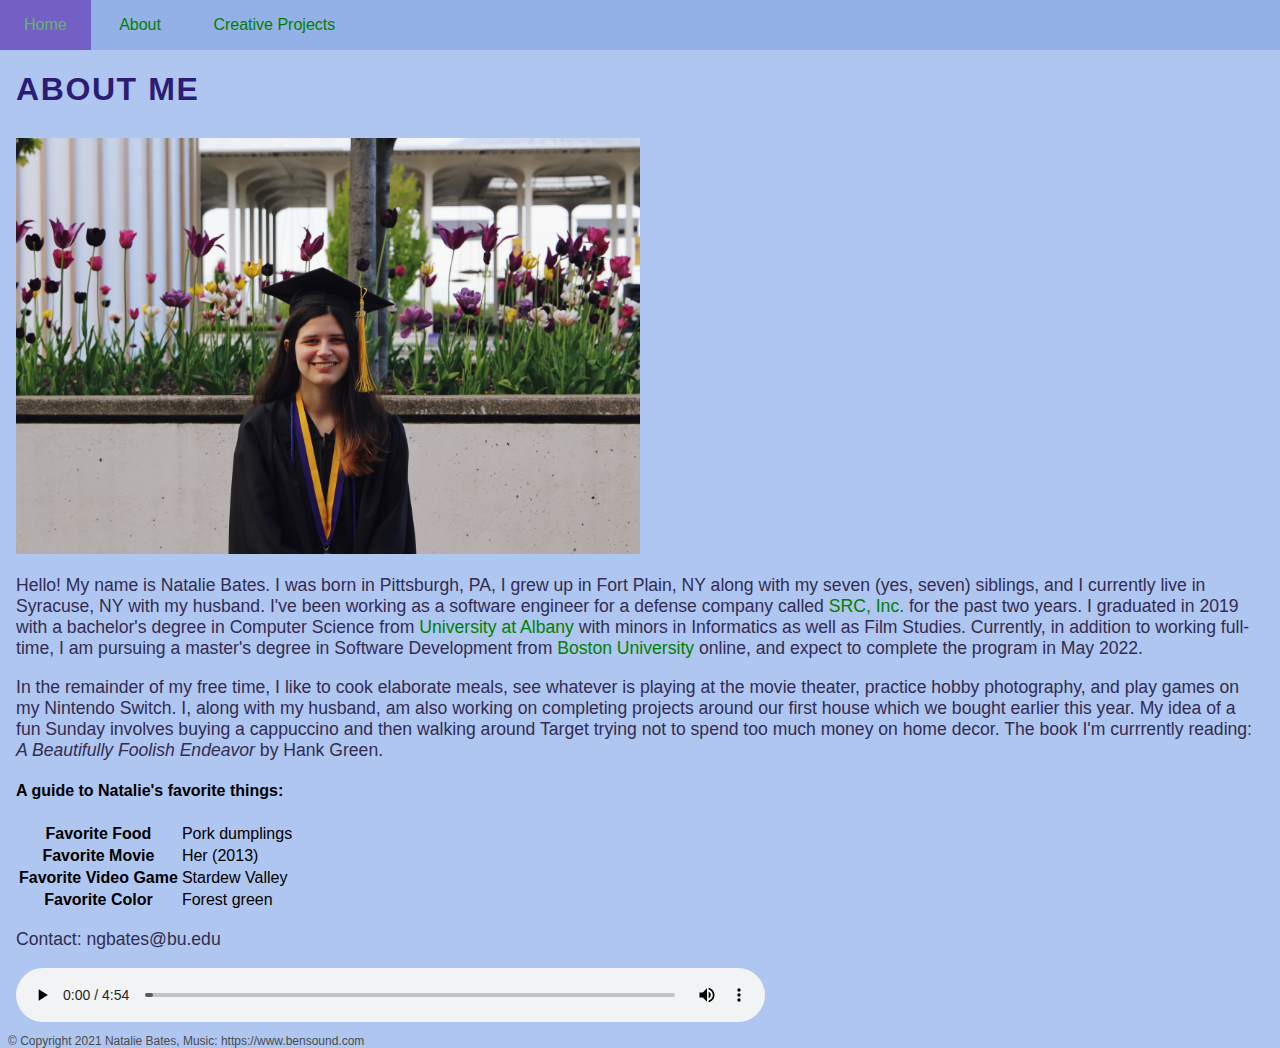
==== about.html @ c593f438 "Established baseline website with index, about, and creative projects pages with CSS." ====
<!doctype html>
<html lang="en">
  <head>
    <meta http-equiv="Content-Type" content="text/html; charset=UTF-8">
    <link rel="stylesheet" href="css/style.css">
    <title>About Me | Natalie Bates</title>
  </head>
  <body>
    <header>
      <!-- Navigational menu used on all pages -->
      <nav>
        <ul class="mainMenu">
          <li class="mainMenuItem"><a href="index.html">Home</a></li>
          <li class="mainMenuItem"><a href="about.html">About</a></li>
          <li class="mainMenuItem"><a href="projects.html">Creative Projects</a></li>
        </ul>
      </nav>

      <h1>About Me</h1>

    </header>
    <main>
      <img id="about-image" src="images/graduation.JPG" alt="Natalie wearing a graduation cap and gown">

      <!-- Biography -->
      <p>
          Hello!
          My name is Natalie Bates. I was born in Pittsburgh, PA, I grew up in Fort Plain, NY along with my seven 
          (yes, seven) siblings, and I currently live in Syracuse, NY with my husband. I've been working as a software engineer 
          for a defense company called <a href="https://srcinc.com/" target="_blank">SRC, Inc.</a> for the past two years. I graduated in 
          2019 with a bachelor's degree in Computer Science from <a href="https://www.albany.edu/" target="_blank">University at Albany</a> 
          with minors in Informatics as well as Film Studies. Currently, in addition to working full-time, I am pursuing a 
          master's degree in Software Development from <a href="https://www.bu.edu/" target="_blank">Boston University</a> online, and expect 
          to complete the program in May 2022.
      </p>
      <p>
          In the remainder of my free time, I like to cook elaborate meals, see whatever is playing at the movie theater, 
          practice hobby photography, and play games on my Nintendo Switch. I, along with my husband, am also working 
          on completing projects around our first house which we bought earlier this year. My idea of a fun Sunday involves 
          buying a cappuccino and then walking around Target trying not to spend too much money on home decor. The book 
          I'm currrently reading: <i>A Beautifully Foolish Endeavor</i> by Hank Green.
      </p>

      <h4>A guide to Natalie's favorite things:</h4>      
      <table>
        <tr>
          <th>Favorite Food</th>
          <td>Pork dumplings</td>
        </tr>
        <tr>
          <th>Favorite Movie</th>
          <td>Her (2013)</td>
        </tr>
        <tr>
          <th>Favorite Video Game</th>
          <td>Stardew Valley</td>
        </tr>
        <tr>
          <th>Favorite Color</th>
          <td>Forest green</td>
        </tr>
      </table>

      <p>Contact: ngbates@bu.edu</p>

      <audio controls>
        <!-- Music: https://www.bensound.com -->
        <source src="music/bensound-tomorrow.mp3" type="audio/mpeg">
      </audio>

    </main>
    <footer>
      © Copyright 2021 Natalie Bates, Music: https://www.bensound.com
    </footer>
  </body>
</html>
---- css/style.css ----
:root {
  /* Main colors */
  --link: green;
  --link-highlight: rgb(105, 180, 105);
  --background: rgb(175, 198, 240);
  --nav-bar: rgb(147, 177, 231);
  --nav-bar-highlight: rgb(114, 96, 196);
  --main-text: rgb(51, 44, 80);
}

/* General component styling */
body {
  background-color: var(--background);
  font-family:'Franklin Gothic Medium', 'Arial Narrow', Arial, sans-serif;
}

h1 {
  text-transform: uppercase;
  letter-spacing: 0.1rem;
  color: rgb(44, 28, 116);
  margin-left: 1rem;
}

h2 {
  letter-spacing: 0.2rem;
}

h3 {
  text-decoration-line: underline;
  text-decoration-style: dotted;
}

a {
  text-decoration: none;
  color: var(--link);
}

a:hover {
  color: var(--link-highlight);
}

p {
  font-size: 1.1rem;
  color:var(--main-text);
}

main {
  padding: 0.5rem;
}

footer {
  font-size: 0.75rem;
  display: block;
  position: absolute;
  color: rgb(75, 75, 75);
}

/* Main menu / navigation styling */
header {
  margin: -0.5rem;
  padding-bottom: 0.5rem;
}

nav {
  background-color: var(--nav-bar);
  padding-top: 0rem;
  padding-bottom: 0rem;
}

.mainMenu {
  list-style-type: none;
  overflow: hidden;
  padding: 1rem;
  padding-left: 0rem;
  margin: 0;
}

.mainMenuItem {
  display: inline;
}

.mainMenuItem a {
  font-size: 1rem;
  padding: 1.5rem;
}

.mainMenuItem a:hover {
  background-color:var(--nav-bar-highlight);
  color: var(--link-highlight);
}

/* Media styling */
audio {
  width: 60%;
}

iframe {
  border: 1rem solid var(--nav-bar);
}

.gallery {
  width: 33%;
}

#village-symphony-video {
  width: 600px;
  height: 338px;
}

#about-image, #home-image {
  width: 50%;
}

/* Adjustments for small screen sizes */
@media (max-width: 500px) {

  /* Allow menu items to stack */
  .mainMenuItem {
    display: flex;
  }

  /* Increase some text size */
  .mainMenuItem a, p {
    font-size: 1.3rem;
  }

  /* Allow most media to essentially fill the smaller screen */
  img, .gallery, #village-symphony-video, #about-image, #home-image {
    width: 92%;
  }

}
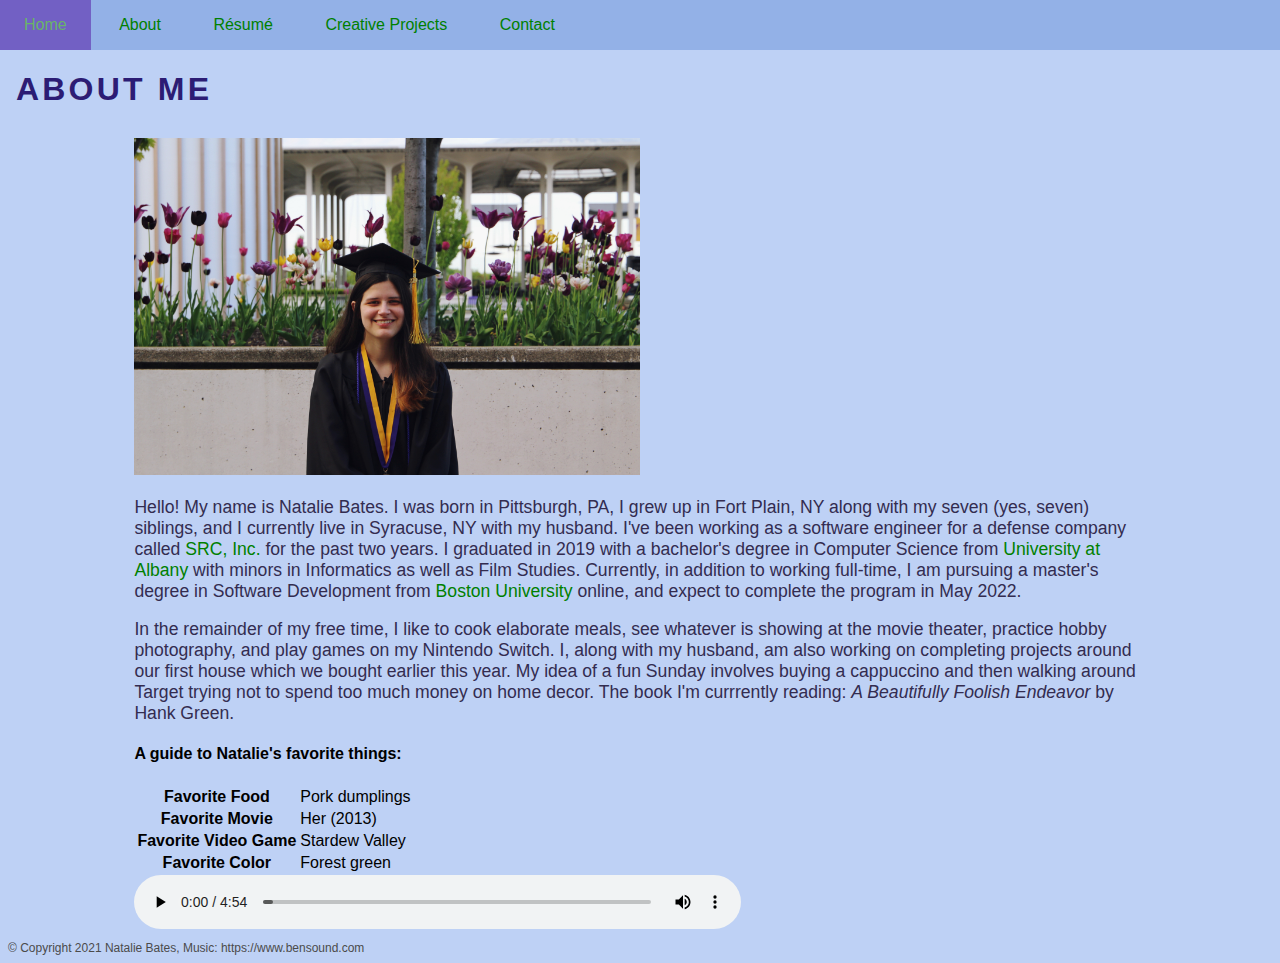
==== commit a3007a3e: "First pass at portfolio website" ====
--- a/about.html
+++ b/about.html
@@ -3,6 +3,7 @@
   <head>
     <meta http-equiv="Content-Type" content="text/html; charset=UTF-8">
     <link rel="stylesheet" href="css/style.css">
+    <link rel="icon" href="images/favicon.png">
     <title>About Me | Natalie Bates</title>
   </head>
   <body>
@@ -12,7 +13,9 @@
         <ul class="mainMenu">
           <li class="mainMenuItem"><a href="index.html">Home</a></li>
           <li class="mainMenuItem"><a href="about.html">About</a></li>
+          <li class="mainMenuItem"><a href="resume.html">Résumé</a></li>
           <li class="mainMenuItem"><a href="projects.html">Creative Projects</a></li>
+          <li class="mainMenuItem"><a href="contact.html">Contact</a></li>
         </ul>
       </nav>
 
@@ -34,7 +37,7 @@
           to complete the program in May 2022.
       </p>
       <p>
-          In the remainder of my free time, I like to cook elaborate meals, see whatever is playing at the movie theater, 
+          In the remainder of my free time, I like to cook elaborate meals, see whatever is showing at the movie theater, 
           practice hobby photography, and play games on my Nintendo Switch. I, along with my husband, am also working 
           on completing projects around our first house which we bought earlier this year. My idea of a fun Sunday involves 
           buying a cappuccino and then walking around Target trying not to spend too much money on home decor. The book 
@@ -61,8 +64,6 @@
         </tr>
       </table>
 
-      <p>Contact: ngbates@bu.edu</p>
-
       <audio controls>
         <!-- Music: https://www.bensound.com -->
         <source src="music/bensound-tomorrow.mp3" type="audio/mpeg">
--- a/css/style.css
+++ b/css/style.css
@@ -2,7 +2,7 @@
   /* Main colors */
   --link: green;
   --link-highlight: rgb(105, 180, 105);
-  --background: rgb(175, 198, 240);
+  --background: rgb(190, 209, 245);
   --nav-bar: rgb(147, 177, 231);
   --nav-bar-highlight: rgb(114, 96, 196);
   --main-text: rgb(51, 44, 80);
@@ -16,7 +16,7 @@
 
 h1 {
   text-transform: uppercase;
-  letter-spacing: 0.1rem;
+  letter-spacing: 0.2rem;
   color: rgb(44, 28, 116);
   margin-left: 1rem;
 }
@@ -46,13 +46,16 @@
 
 main {
   padding: 0.5rem;
+  margin-right: auto;
+  margin-left: auto;
+  width: 80%;
 }
 
 footer {
   font-size: 0.75rem;
-  display: block;
-  position: absolute;
   color: rgb(75, 75, 75);
+  position: relative;
+  bottom: 0;
 }
 
 /* Main menu / navigation styling */
@@ -96,6 +99,9 @@
 
 iframe {
   border: 1rem solid var(--nav-bar);
+  display: block;
+  margin: auto;
+  width: 80%;
 }
 
 .gallery {
@@ -109,6 +115,11 @@
 
 #about-image, #home-image {
   width: 50%;
+}
+
+#resume {
+  width: 54rem;
+  height: 72rem;
 }
 
 /* Adjustments for small screen sizes */
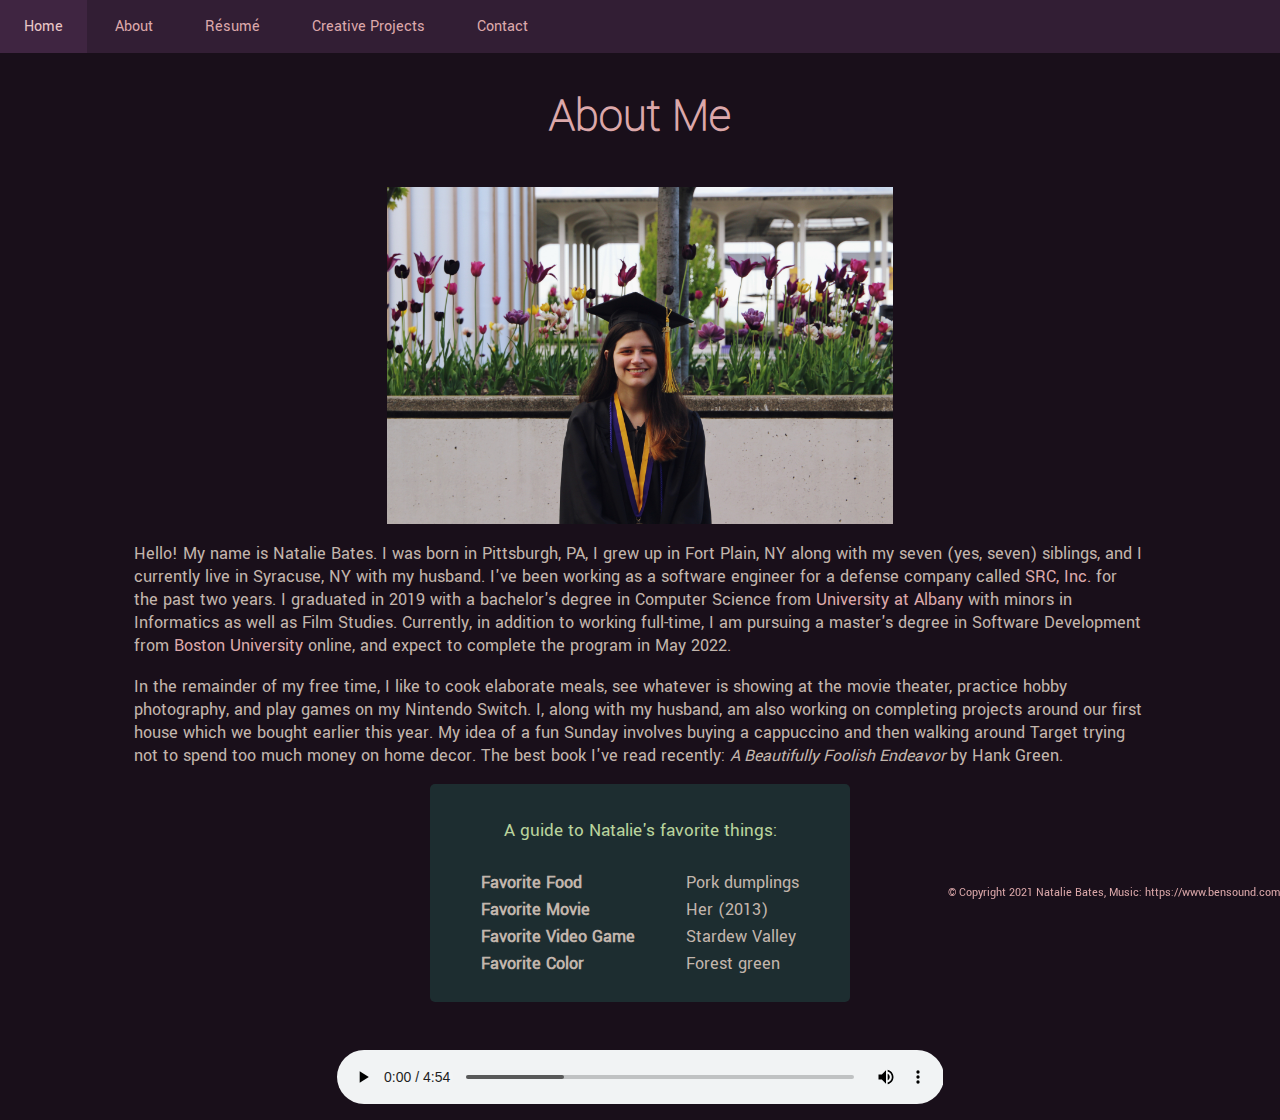
==== commit 90d1b82c: "Fixed up form validation, reorganized css file, small other wording changes." ====
--- a/about.html
+++ b/about.html
@@ -40,29 +40,31 @@
           In the remainder of my free time, I like to cook elaborate meals, see whatever is showing at the movie theater, 
           practice hobby photography, and play games on my Nintendo Switch. I, along with my husband, am also working 
           on completing projects around our first house which we bought earlier this year. My idea of a fun Sunday involves 
-          buying a cappuccino and then walking around Target trying not to spend too much money on home decor. The book 
-          I'm currrently reading: <i>A Beautifully Foolish Endeavor</i> by Hank Green.
+          buying a cappuccino and then walking around Target trying not to spend too much money on home decor. The best book 
+          I've read recently: <i>A Beautifully Foolish Endeavor</i> by Hank Green.
       </p>
 
-      <h4>A guide to Natalie's favorite things:</h4>      
-      <table>
-        <tr>
-          <th>Favorite Food</th>
-          <td>Pork dumplings</td>
-        </tr>
-        <tr>
-          <th>Favorite Movie</th>
-          <td>Her (2013)</td>
-        </tr>
-        <tr>
-          <th>Favorite Video Game</th>
-          <td>Stardew Valley</td>
-        </tr>
-        <tr>
-          <th>Favorite Color</th>
-          <td>Forest green</td>
-        </tr>
-      </table>
+      <div class="card" id="about-card">
+        <h4>A guide to Natalie's favorite things:</h4>      
+        <table>
+          <tr>
+            <th>Favorite Food</th>
+            <td>Pork dumplings</td>
+          </tr>
+          <tr>
+            <th>Favorite Movie</th>
+            <td>Her (2013)</td>
+          </tr>
+          <tr>
+            <th>Favorite Video Game</th>
+            <td>Stardew Valley</td>
+          </tr>
+          <tr>
+            <th>Favorite Color</th>
+            <td>Forest green</td>
+          </tr>
+        </table>
+      </div>
 
       <audio controls>
         <!-- Music: https://www.bensound.com -->
--- a/css/style.css
+++ b/css/style.css
@@ -1,33 +1,59 @@
 :root {
   /* Main colors */
-  --link: green;
-  --link-highlight: rgb(105, 180, 105);
-  --background: rgb(190, 209, 245);
-  --nav-bar: rgb(147, 177, 231);
-  --nav-bar-highlight: rgb(114, 96, 196);
-  --main-text: rgb(51, 44, 80);
+  --link: #DCA8AA;
+  --link-highlight: #E8C5C6;
+  --background: #190F1A;
+  --card-color: #1e3233e0;
+  --nav-bar: #321E34;
+  --nav-bar-highlight: #3F2541;
+  --main-text: #C2B5AC;
+  --secondary-text: #B9D39C;
+  --button: #CB7C80;
+  --button-hover: #D6999C;
+  --button-active: #E2B6B8;
+}
+
+/* Imported fonts */
+@font-face {
+  font-family: "Rosario";
+  src: url("../fonts/Rosario/Rosario-Italic-VariableFont_wght.ttf");
+}
+
+@font-face {
+  font-family: "Yantramanav";
+  src: url("../fonts/Yantramanav/Yantramanav-Regular.ttf")
+}
+
+@font-face {
+  font-family: "Yantramanav-Thin";
+  src: url("../fonts/Yantramanav/Yantramanav-Thin.ttf")
 }
 
 /* General component styling */
 body {
   background-color: var(--background);
-  font-family:'Franklin Gothic Medium', 'Arial Narrow', Arial, sans-serif;
+  font-family:'Yantramanav', 'Franklin Gothic Medium', 'Arial Narrow', Arial, sans-serif;
 }
 
 h1 {
-  text-transform: uppercase;
-  letter-spacing: 0.2rem;
-  color: rgb(44, 28, 116);
-  margin-left: 1rem;
+  text-align: center;
+  font-size: 3rem;
+  color: var(--link);
+  font-family: 'Yantramanav-Thin';
+}
+
+h2, h3, h4 {
+  color: var(--secondary-text);
 }
 
 h2 {
   letter-spacing: 0.2rem;
-}
-
-h3 {
-  text-decoration-line: underline;
-  text-decoration-style: dotted;
+  font-family: 'Rosario';
+}
+
+h4 {
+  font-weight: lighter;
+  font-size: 1.2rem;
 }
 
 a {
@@ -39,7 +65,7 @@
   color: var(--link-highlight);
 }
 
-p {
+p, label.text, table {
   font-size: 1.1rem;
   color:var(--main-text);
 }
@@ -53,9 +79,42 @@
 
 footer {
   font-size: 0.75rem;
-  color: rgb(75, 75, 75);
-  position: relative;
+  color: var(--link);
+  position: fixed;
+  right: 0;
   bottom: 0;
+}
+
+.card {
+  background-color: var(--card-color);
+  padding-right: 3rem;
+  padding-left: 3rem;
+  padding-top: 0.5rem;
+  padding-bottom: 1.5rem;
+  border-radius: 5px;
+}
+
+/* Home page styling */
+#home-header {
+  background-color: var(--nav-bar);
+  margin-left: auto;
+  margin-right: auto;
+  width: fit-content;
+  padding-right: 2rem;
+  padding-left: 2rem;
+  padding-top: 1rem;
+  padding-bottom: 1rem;
+  border-radius: 5px;
+}
+
+#home-body {
+  background-image: url('../images/last_week_at_ualbany.jpg');
+  background-size: cover;
+  background-repeat: no-repeat;
+}
+
+#home-content {
+  display: inline-block;
 }
 
 /* Main menu / navigation styling */
@@ -76,6 +135,7 @@
   padding: 1rem;
   padding-left: 0rem;
   margin: 0;
+  align-items: center;
 }
 
 .mainMenuItem {
@@ -88,17 +148,46 @@
 }
 
 .mainMenuItem a:hover {
-  background-color:var(--nav-bar-highlight);
+  background-color: var(--nav-bar-highlight);
   color: var(--link-highlight);
 }
 
-/* Media styling */
+/* About page styling */
+#about-image {
+  display: block;
+  margin-right: auto;
+  margin-left: auto;
+  width: 50%;
+}
+
+#about-card {
+  text-align: center;
+  width: fit-content;
+  margin-left: auto;
+  margin-right: auto;
+}
+
+table {
+  display: inline;
+  text-align: left;
+}
+
+th {
+  padding-right: 3rem;
+}
+
 audio {
+  display: block;
+  margin-right: auto;
+  margin-left: auto;
+  margin-top: 3rem;
   width: 60%;
 }
 
+/* Creative Projects page styling */
 iframe {
   border: 1rem solid var(--nav-bar);
+  border-radius: 5px;
   display: block;
   margin: auto;
   width: 80%;
@@ -106,6 +195,7 @@
 
 .gallery {
   width: 33%;
+  height: auto;
 }
 
 #village-symphony-video {
@@ -113,13 +203,66 @@
   height: 338px;
 }
 
-#about-image, #home-image {
-  width: 50%;
-}
-
+
+/* Resume page styling */
 #resume {
   width: 54rem;
   height: 72rem;
+}
+
+/* Contact page styling */
+#contactPage {
+  display: flex;
+}
+
+#contactPageText {
+  padding-right: 2rem;
+}
+
+#contactFormDiv {
+  margin-left: auto;
+  text-align: center;
+}
+
+#submissionMessage {
+  display: none;
+}
+
+#contactForm {
+  display: inline-block;
+  text-align: right;
+}
+
+#submitFormButton {
+  display: block;
+  margin-right: auto;
+  margin-left: auto;
+  margin-top: 1.5rem;
+  margin-bottom: 0.5rem;
+  padding-top: 1rem;
+  padding-bottom: 1rem;
+  padding-right: 1.5rem;
+  padding-left: 1.5rem;
+  font-size: 1rem;
+  font-weight: bold;
+  color: var(--background);
+  background-color: var(--button);
+  border: none;
+  border-radius: 3px;
+}
+
+#submitFormButton:hover {
+  background-color: var(--button-hover);
+}
+
+#submitFormButton:active {
+  background-color: var(--button-active);
+}
+
+#contactFormErrorMessage {
+  color: rgb(245, 78, 78);
+  font-size: 0.8rem;
+  font-weight: bold;
 }
 
 /* Adjustments for small screen sizes */
@@ -136,7 +279,7 @@
   }
 
   /* Allow most media to essentially fill the smaller screen */
-  img, .gallery, #village-symphony-video, #about-image, #home-image {
+  img, .gallery, #village-symphony-video, #about-image {
     width: 92%;
   }
 
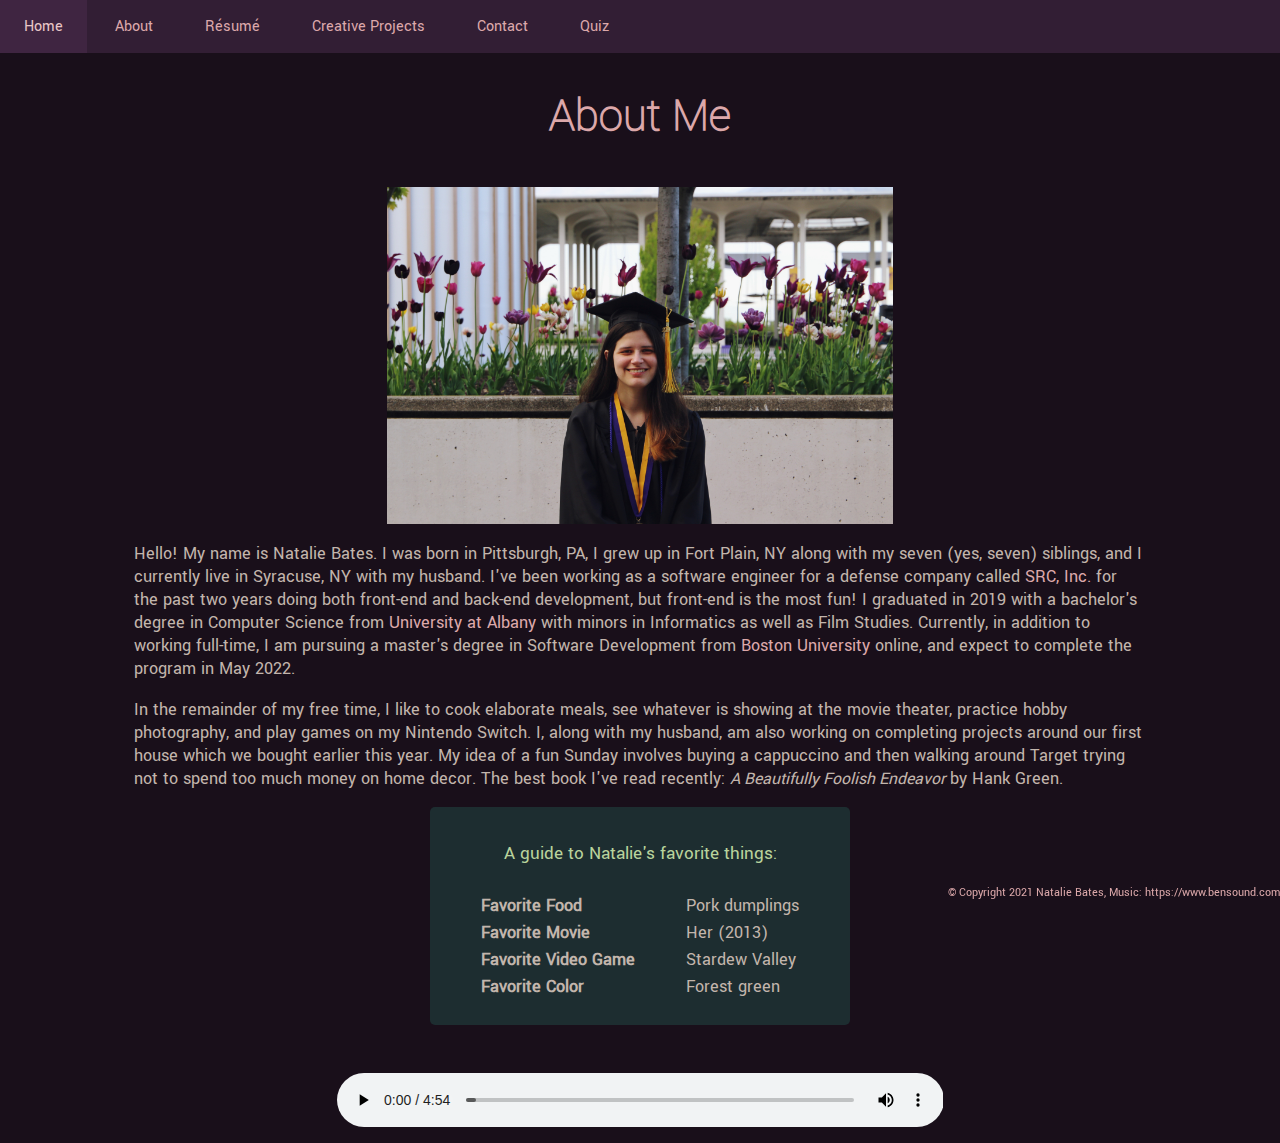
==== commit 57fc20c5: "First pass at quiz page" ====
--- a/about.html
+++ b/about.html
@@ -16,6 +16,7 @@
           <li class="mainMenuItem"><a href="resume.html">Résumé</a></li>
           <li class="mainMenuItem"><a href="projects.html">Creative Projects</a></li>
           <li class="mainMenuItem"><a href="contact.html">Contact</a></li>
+          <li class="mainMenuItem"><a href="quiz.html">Quiz</a></li>
         </ul>
       </nav>
 
@@ -30,7 +31,8 @@
           Hello!
           My name is Natalie Bates. I was born in Pittsburgh, PA, I grew up in Fort Plain, NY along with my seven 
           (yes, seven) siblings, and I currently live in Syracuse, NY with my husband. I've been working as a software engineer 
-          for a defense company called <a href="https://srcinc.com/" target="_blank">SRC, Inc.</a> for the past two years. I graduated in 
+          for a defense company called <a href="https://srcinc.com/" target="_blank">SRC, Inc.</a> for the past two years doing both 
+          front-end and back-end development, but front-end is the most fun! I graduated in 
           2019 with a bachelor's degree in Computer Science from <a href="https://www.albany.edu/" target="_blank">University at Albany</a> 
           with minors in Informatics as well as Film Studies. Currently, in addition to working full-time, I am pursuing a 
           master's degree in Software Development from <a href="https://www.bu.edu/" target="_blank">Boston University</a> online, and expect 
--- a/css/style.css
+++ b/css/style.css
@@ -94,146 +94,7 @@
   border-radius: 5px;
 }
 
-/* Home page styling */
-#home-header {
-  background-color: var(--nav-bar);
-  margin-left: auto;
-  margin-right: auto;
-  width: fit-content;
-  padding-right: 2rem;
-  padding-left: 2rem;
-  padding-top: 1rem;
-  padding-bottom: 1rem;
-  border-radius: 5px;
-}
-
-#home-body {
-  background-image: url('../images/last_week_at_ualbany.jpg');
-  background-size: cover;
-  background-repeat: no-repeat;
-}
-
-#home-content {
-  display: inline-block;
-}
-
-/* Main menu / navigation styling */
-header {
-  margin: -0.5rem;
-  padding-bottom: 0.5rem;
-}
-
-nav {
-  background-color: var(--nav-bar);
-  padding-top: 0rem;
-  padding-bottom: 0rem;
-}
-
-.mainMenu {
-  list-style-type: none;
-  overflow: hidden;
-  padding: 1rem;
-  padding-left: 0rem;
-  margin: 0;
-  align-items: center;
-}
-
-.mainMenuItem {
-  display: inline;
-}
-
-.mainMenuItem a {
-  font-size: 1rem;
-  padding: 1.5rem;
-}
-
-.mainMenuItem a:hover {
-  background-color: var(--nav-bar-highlight);
-  color: var(--link-highlight);
-}
-
-/* About page styling */
-#about-image {
-  display: block;
-  margin-right: auto;
-  margin-left: auto;
-  width: 50%;
-}
-
-#about-card {
-  text-align: center;
-  width: fit-content;
-  margin-left: auto;
-  margin-right: auto;
-}
-
-table {
-  display: inline;
-  text-align: left;
-}
-
-th {
-  padding-right: 3rem;
-}
-
-audio {
-  display: block;
-  margin-right: auto;
-  margin-left: auto;
-  margin-top: 3rem;
-  width: 60%;
-}
-
-/* Creative Projects page styling */
-iframe {
-  border: 1rem solid var(--nav-bar);
-  border-radius: 5px;
-  display: block;
-  margin: auto;
-  width: 80%;
-}
-
-.gallery {
-  width: 33%;
-  height: auto;
-}
-
-#village-symphony-video {
-  width: 600px;
-  height: 338px;
-}
-
-
-/* Resume page styling */
-#resume {
-  width: 54rem;
-  height: 72rem;
-}
-
-/* Contact page styling */
-#contactPage {
-  display: flex;
-}
-
-#contactPageText {
-  padding-right: 2rem;
-}
-
-#contactFormDiv {
-  margin-left: auto;
-  text-align: center;
-}
-
-#submissionMessage {
-  display: none;
-}
-
-#contactForm {
-  display: inline-block;
-  text-align: right;
-}
-
-#submitFormButton {
+.button {
   display: block;
   margin-right: auto;
   margin-left: auto;
@@ -251,12 +112,151 @@
   border-radius: 3px;
 }
 
-#submitFormButton:hover {
+.button:hover {
   background-color: var(--button-hover);
 }
 
-#submitFormButton:active {
+.button:active {
   background-color: var(--button-active);
+}
+
+/* Home page styling */
+#home-header {
+  background-color: var(--nav-bar);
+  margin-left: auto;
+  margin-right: auto;
+  width: fit-content;
+  padding-right: 2rem;
+  padding-left: 2rem;
+  padding-top: 1rem;
+  padding-bottom: 1rem;
+  border-radius: 5px;
+}
+
+#home-body {
+  background-image: url('../images/last_week_at_ualbany.jpg');
+  background-size: cover;
+  background-repeat: no-repeat;
+}
+
+#home-content {
+  display: inline-block;
+}
+
+/* Main menu / navigation styling */
+header {
+  margin: -0.5rem;
+  padding-bottom: 0.5rem;
+}
+
+nav {
+  background-color: var(--nav-bar);
+  padding-top: 0rem;
+  padding-bottom: 0rem;
+}
+
+.mainMenu {
+  list-style-type: none;
+  overflow: hidden;
+  padding: 1rem;
+  padding-left: 0rem;
+  margin: 0;
+  align-items: center;
+}
+
+.mainMenuItem {
+  display: inline;
+}
+
+.mainMenuItem a {
+  font-size: 1rem;
+  padding: 1.5rem;
+}
+
+.mainMenuItem a:hover {
+  background-color: var(--nav-bar-highlight);
+  color: var(--link-highlight);
+}
+
+/* About page styling */
+#about-image {
+  display: block;
+  margin-right: auto;
+  margin-left: auto;
+  width: 50%;
+}
+
+#about-card {
+  text-align: center;
+  width: fit-content;
+  margin-left: auto;
+  margin-right: auto;
+}
+
+table {
+  display: inline;
+  text-align: left;
+}
+
+th {
+  padding-right: 3rem;
+}
+
+audio {
+  display: block;
+  margin-right: auto;
+  margin-left: auto;
+  margin-top: 3rem;
+  width: 60%;
+}
+
+/* Creative Projects page styling */
+iframe {
+  border: 1rem solid var(--nav-bar);
+  border-radius: 5px;
+  display: block;
+  margin: auto;
+  width: 80%;
+}
+
+.gallery {
+  width: 33%;
+  height: auto;
+}
+
+#village-symphony-video {
+  width: 600px;
+  height: 338px;
+}
+
+
+/* Resume page styling */
+#resume {
+  width: 54rem;
+  height: 72rem;
+}
+
+/* Contact page styling */
+#contactPage {
+  display: flex;
+}
+
+#contactPageText {
+  padding-right: 2rem;
+}
+
+#contactFormDiv {
+  margin-left: auto;
+  text-align: center;
+}
+
+#submissionMessage {
+  display: none;
+}
+
+#contactForm {
+  display: inline-block;
+  text-align: right;
 }
 
 #contactFormErrorMessage {
@@ -265,6 +265,22 @@
   font-weight: bold;
 }
 
+/* Quiz page styling */
+#quiz-main {
+  text-align: center;
+}
+
+#quiz-card {
+  min-width: 15rem;
+  width: fit-content;
+  margin-left: auto;
+  margin-right: auto;
+}
+
+#quiz-question {
+  font-style: italic;
+}
+
 /* Adjustments for small screen sizes */
 @media (max-width: 500px) {
 
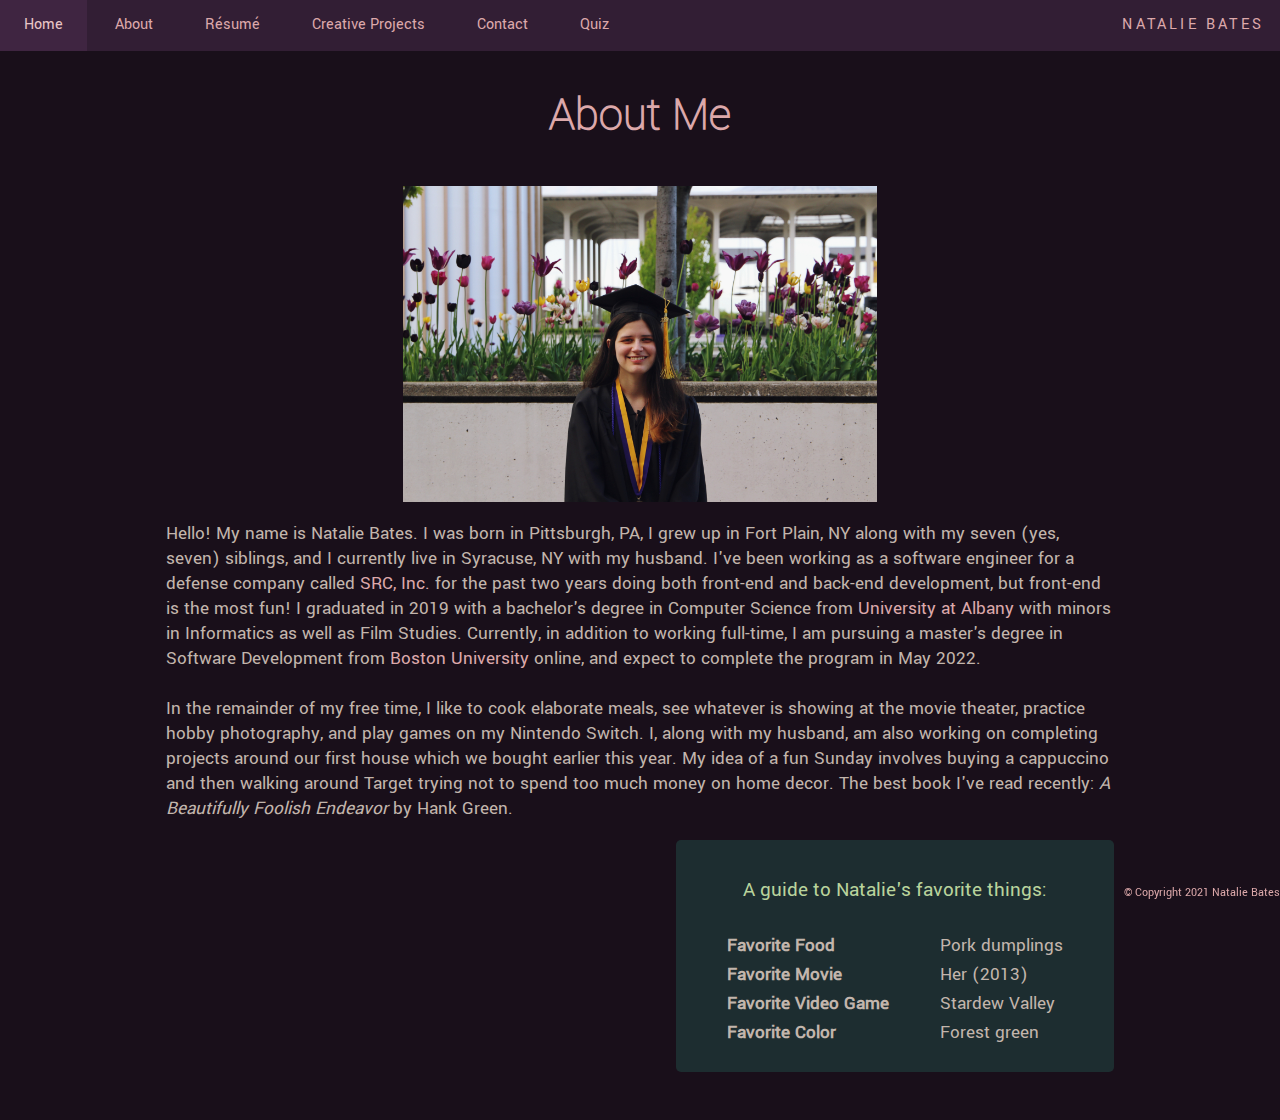
==== commit dc699e2d: "Replaced static photo gallery with interactive one, added noscript messages where javascript is used" ====
--- a/about.html
+++ b/about.html
@@ -17,6 +17,7 @@
           <li class="mainMenuItem"><a href="projects.html">Creative Projects</a></li>
           <li class="mainMenuItem"><a href="contact.html">Contact</a></li>
           <li class="mainMenuItem"><a href="quiz.html">Quiz</a></li>
+          <li class="mainMenuItem" id="navName">Natalie Bates</li>
         </ul>
       </nav>
 
@@ -27,7 +28,7 @@
       <img id="about-image" src="images/graduation.JPG" alt="Natalie wearing a graduation cap and gown">
 
       <!-- Biography -->
-      <p>
+      <p id="about-paragraph">
           Hello!
           My name is Natalie Bates. I was born in Pittsburgh, PA, I grew up in Fort Plain, NY along with my seven 
           (yes, seven) siblings, and I currently live in Syracuse, NY with my husband. I've been working as a software engineer 
@@ -37,8 +38,7 @@
           with minors in Informatics as well as Film Studies. Currently, in addition to working full-time, I am pursuing a 
           master's degree in Software Development from <a href="https://www.bu.edu/" target="_blank">Boston University</a> online, and expect 
           to complete the program in May 2022.
-      </p>
-      <p>
+          <br /><br />
           In the remainder of my free time, I like to cook elaborate meals, see whatever is showing at the movie theater, 
           practice hobby photography, and play games on my Nintendo Switch. I, along with my husband, am also working 
           on completing projects around our first house which we bought earlier this year. My idea of a fun Sunday involves 
@@ -68,14 +68,9 @@
         </table>
       </div>
 
-      <audio controls>
-        <!-- Music: https://www.bensound.com -->
-        <source src="music/bensound-tomorrow.mp3" type="audio/mpeg">
-      </audio>
-
     </main>
     <footer>
-      © Copyright 2021 Natalie Bates, Music: https://www.bensound.com
+      © Copyright 2021 Natalie Bates
     </footer>
   </body>
 </html>--- a/css/style.css
+++ b/css/style.css
@@ -4,6 +4,7 @@
   --link-highlight: #E8C5C6;
   --background: #190F1A;
   --card-color: #1e3233e0;
+  --card-color-highlight: #325253e0;
   --nav-bar: #321E34;
   --nav-bar-highlight: #3F2541;
   --main-text: #C2B5AC;
@@ -48,15 +49,16 @@
 
 h2 {
   letter-spacing: 0.2rem;
+  font-size: 2rem;
   font-family: 'Rosario';
 }
 
 h4 {
   font-weight: lighter;
-  font-size: 1.2rem;
-}
-
-a {
+  font-size: 1.3rem;
+}
+
+a, #navName {
   text-decoration: none;
   color: var(--link);
 }
@@ -66,7 +68,7 @@
 }
 
 p, label.text, table {
-  font-size: 1.1rem;
+  font-size: 1.2rem;
   color:var(--main-text);
 }
 
@@ -74,7 +76,7 @@
   padding: 0.5rem;
   margin-right: auto;
   margin-left: auto;
-  width: 80%;
+  width: 75%;
 }
 
 footer {
@@ -104,8 +106,8 @@
   padding-bottom: 1rem;
   padding-right: 1.5rem;
   padding-left: 1.5rem;
+
   font-size: 1rem;
-  font-weight: bold;
   color: var(--background);
   background-color: var(--button);
   border: none;
@@ -114,10 +116,16 @@
 
 .button:hover {
   background-color: var(--button-hover);
+  transition-duration: 0.5s;
 }
 
 .button:active {
   background-color: var(--button-active);
+}
+
+noscript p {
+  color: rgb(185, 90, 90);
+  text-align: center;
 }
 
 /* Home page styling */
@@ -133,6 +141,11 @@
   border-radius: 5px;
 }
 
+#home-header:hover {
+  background-color: var(--nav-bar-highlight);
+  transition-duration: 0.5s;
+}
+
 #home-body {
   background-image: url('../images/last_week_at_ualbany.jpg');
   background-size: cover;
@@ -143,9 +156,15 @@
   display: inline-block;
 }
 
+#home-content:hover {
+  background-color: var(--card-color-highlight);
+  transition-duration: 0.5s;
+}
+
 /* Main menu / navigation styling */
 header {
   margin: -0.5rem;
+  margin-top: -0.6rem;
   padding-bottom: 0.5rem;
 }
 
@@ -176,6 +195,13 @@
 .mainMenuItem a:hover {
   background-color: var(--nav-bar-highlight);
   color: var(--link-highlight);
+  transition-duration: 0.3s;
+}
+
+#navName {
+  text-transform: uppercase;
+  letter-spacing: 0.2rem;
+  float: right;
 }
 
 /* About page styling */
@@ -189,8 +215,8 @@
 #about-card {
   text-align: center;
   width: fit-content;
-  margin-left: auto;
-  margin-right: auto;
+  float: right;
+  margin-bottom: 3rem;
 }
 
 table {
@@ -200,14 +226,6 @@
 
 th {
   padding-right: 3rem;
-}
-
-audio {
-  display: block;
-  margin-right: auto;
-  margin-left: auto;
-  margin-top: 3rem;
-  width: 60%;
 }
 
 /* Creative Projects page styling */
@@ -219,21 +237,55 @@
   width: 80%;
 }
 
+#featuredGalleryImageDiv {
+  display: flex;
+  margin-bottom: 1rem;
+}
+
+#featuredGalleryImageDiv button {
+  margin-top: auto;
+  margin-bottom: auto;
+  max-height: 3rem;
+  border-radius: 2rem;
+}
+
+#featuredGalleryImage {
+  width: 60%;
+  height: auto;
+}
+
 .gallery {
-  width: 33%;
+  width: 11.5%;
   height: auto;
+  border-width: 2px;
+  border-style: solid;
+  border-color: rgba(255, 255, 255, 0);
+}
+
+.gallery:hover {
+  opacity: 0.8;
+  transition-duration: 0.3s;
+  border-color: var(--link);
+}
+
+#film-heading {
+  margin-top: 5rem;
 }
 
 #village-symphony-video {
   width: 600px;
   height: 338px;
+  margin-bottom: 5rem;
 }
 
 
 /* Resume page styling */
 #resume {
-  width: 54rem;
-  height: 72rem;
+  margin-left: auto;
+  margin-right: auto;
+  width: 80%;
+  height: 80rem;
+  margin-bottom: 5rem;
 }
 
 /* Contact page styling */
@@ -248,6 +300,11 @@
 #contactFormDiv {
   margin-left: auto;
   text-align: center;
+  margin-bottom: 3rem;
+}
+
+textarea {
+  resize: vertical;
 }
 
 #submissionMessage {
@@ -270,11 +327,18 @@
   text-align: center;
 }
 
+#start-quiz-button {
+  margin-top: 5rem;
+}
+
 #quiz-card {
   min-width: 15rem;
   width: fit-content;
-  margin-left: auto;
-  margin-right: auto;
+  min-height: 15rem;
+  margin-left: auto;
+  margin-right: auto;
+  margin-top: 3rem;
+  display: none;
 }
 
 #quiz-question {
@@ -282,20 +346,24 @@
 }
 
 /* Adjustments for small screen sizes */
-@media (max-width: 500px) {
+@media screen and (max-width: 500px) {
 
   /* Allow menu items to stack */
   .mainMenuItem {
     display: flex;
   }
 
+  #contactPage {
+    display: inline;
+  }
+
   /* Increase some text size */
-  .mainMenuItem a, p {
-    font-size: 1.3rem;
+  a, p {
+    font-size: 1.5rem;
   }
 
   /* Allow most media to essentially fill the smaller screen */
-  img, .gallery, #village-symphony-video, #about-image {
+  img, #village-symphony-video {
     width: 92%;
   }
 
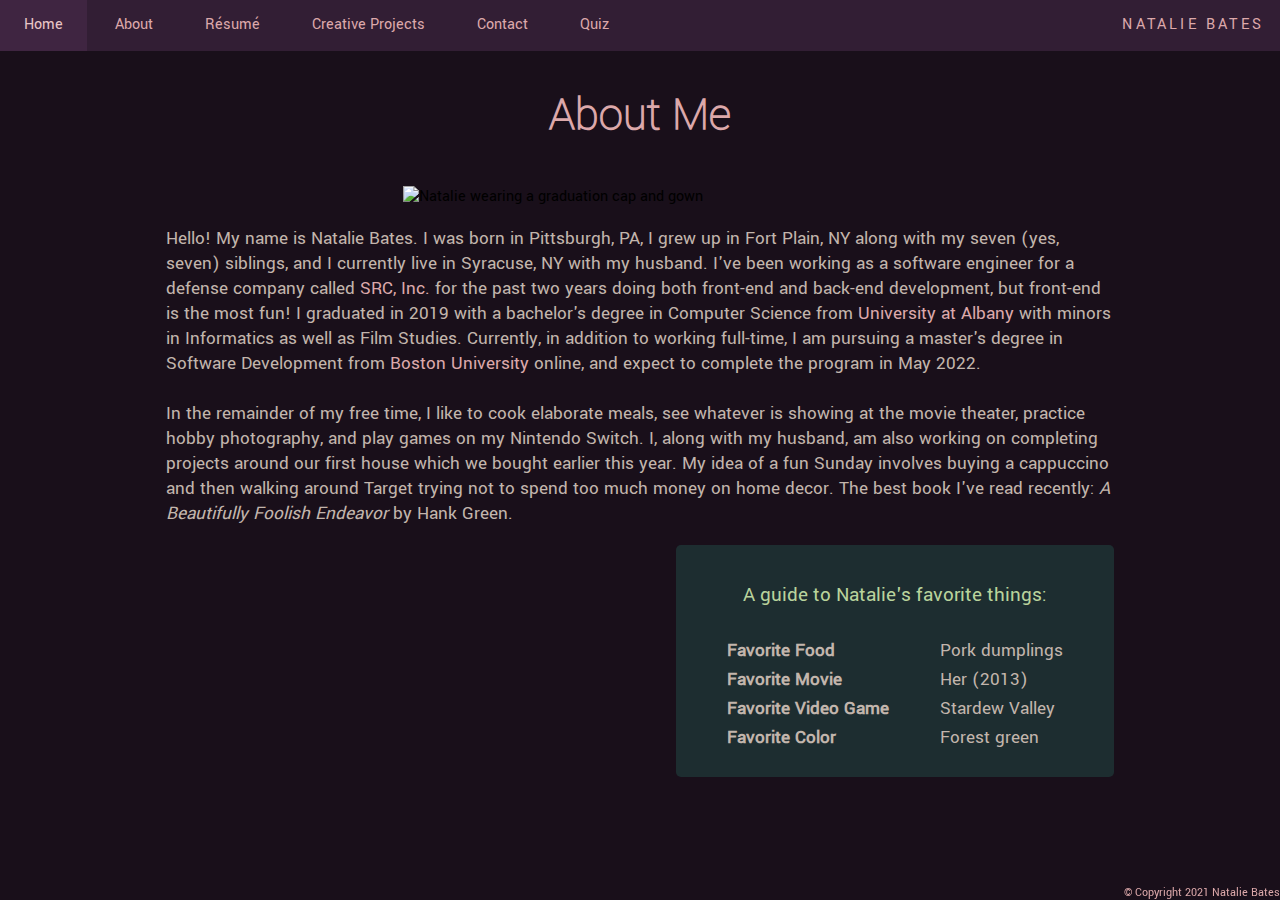
==== commit f8e88d01: "Apparently image file extensions are case sensitive on github" ====
--- a/about.html
+++ b/about.html
@@ -25,7 +25,7 @@
 
     </header>
     <main>
-      <img id="about-image" src="images/graduation.JPG" alt="Natalie wearing a graduation cap and gown">
+      <img id="about-image" src="images/graduation.jpg" alt="Natalie wearing a graduation cap and gown">
 
       <!-- Biography -->
       <p id="about-paragraph">
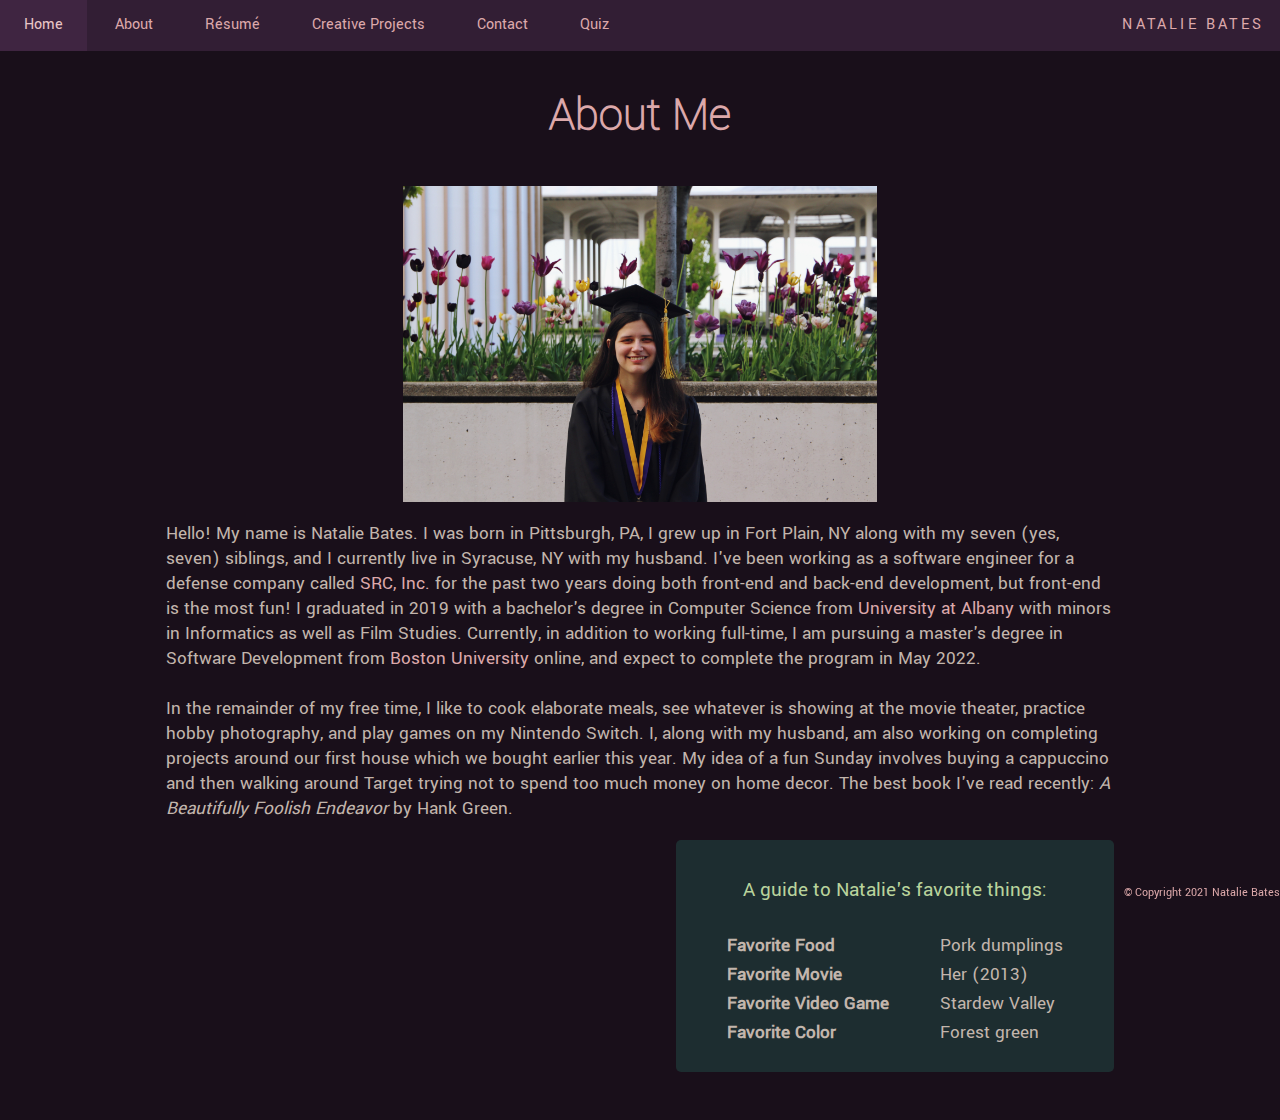
==== commit e7759a5e: "Fix image src" ====
--- a/about.html
+++ b/about.html
@@ -25,7 +25,7 @@
 
     </header>
     <main>
-      <img id="about-image" src="images/graduation.jpg" alt="Natalie wearing a graduation cap and gown">
+      <img id="about-image" src="images/graduation.JPG" alt="Natalie wearing a graduation cap and gown">
 
       <!-- Biography -->
       <p id="about-paragraph">
